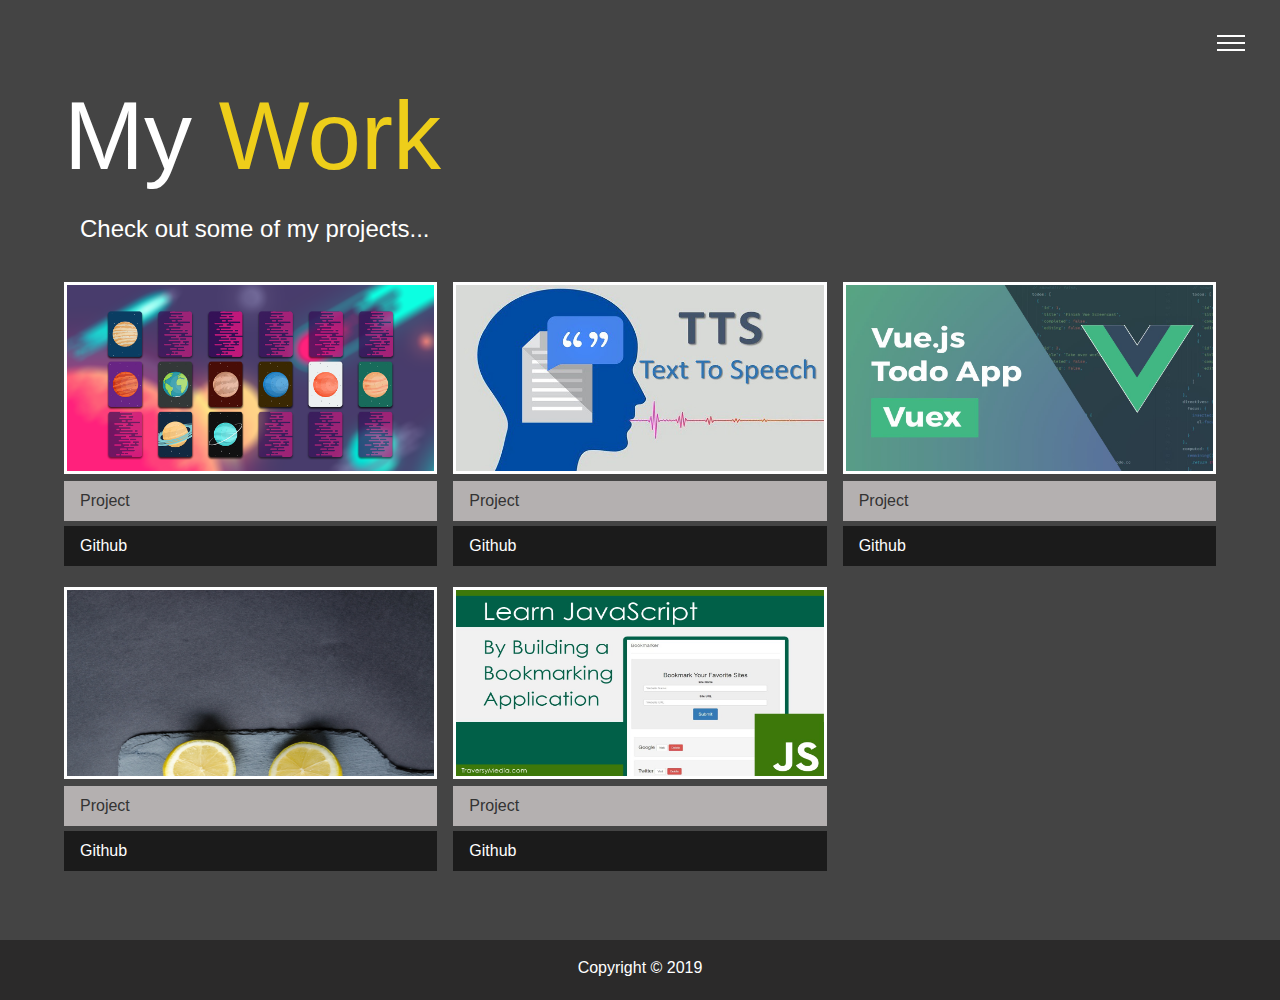
==== work.html @ c581ecdb "Initial commit" ====
<!DOCTYPE html>
<html lang="en">
  <head>
    <meta charset="UTF-8" />
    <meta name="viewport" content="width=device-width, initial-scale=1.0" />
    <meta http-equiv="X-UA-Compatible" content="ie=edge" />
    <link
      rel="stylesheet"
      href="https://use.fontawesome.com/releases/v5.2.0/css/all.css"
      integrity="sha384-hWVjflwFxL6sNzntih27bfxkr27PmbbK/iSvJ+a4+0owXq79v+lsFkW54bOGbiDQ"
      crossorigin="anonymous"
    />
    <link rel="stylesheet" href="style.css" />
    <link rel="stylesheet" href="menu.css" />
    <link rel="stylesheet" href="mobile.css" />

    <title>My Work</title>
  </head>

  <body>
    <header>
      <div class="menu-btn">
        <div class="btn-line"></div>
        <div class="btn-line"></div>
        <div class="btn-line"></div>
      </div>

      <nav class="menu">
        <div class="menu-branding">
          <div class="portrait">
            <h6 class="skills">
              <span class="skills-header">My Skills</span>
            </h6>
            <div class="html">
              <span>Html5</span>
            </div>
            <div class="css">
              <span>Css3</span>
            </div>
            <div class="javascript">
              <span>Javascript</span>
            </div>
            <div class="vueJs">
              <span>Vue.js</span>
            </div>
            <div class="nodeJs">
              <span>Node.js</span>
            </div>
            <div class="jQuery">
              <span>jQuery</span>
            </div>
            <div class="bootstrap">
              <span>Bootstrap</span>
            </div>
          </div>
        </div>
        <ul class="menu-nav">
          <li class="nav-item">
            <a href="index.html" class="nav-link">
              Home
            </a>
          </li>

          <li class="nav-item">
            <a href="about.html" class="nav-link">
              About Me
            </a>
          </li>

          <li class="nav-item current">
            <a href="work.html" class="nav-link">
              My Work
            </a>
          </li>

          <li class="nav-item">
            <a href="contact.html" class="nav-link">
              Contact me
            </a>
          </li>
        </ul>
      </nav>
    </header>

    <main id="work">
      <h1 class="lg-heading">My<span class="text-secondary"> Work</span></h1>
      <h2 class="sm-heading">
        Check out some of my projects...
      </h2>

      <div class="projects">
        <div class="item">
          <a href="#">
            <img src="images/project1.png" alt="FlipCard-Game" />
          </a>

          <a href="#" class="btn-light"> <i class="fas fa-eye"></i> Project </a>

          <a
            href="https://github.com/martinMilenov/cardGame"
            target="_blank"
            class="btn-dark"
          >
            <i class="fab fa-github"></i> Github
          </a>
        </div>

        <div class="item">
          <a href="https://martinmilenov.github.io/textToSpeak/">
            <img src="images/project2.jpeg" alt="Text-n-Speak" />
          </a>

          <a
            href="https://martinmilenov.github.io/textToSpeak/"
            class="btn-light"
          >
            <i class="fas fa-eye"></i> Project
          </a>

          <a
            href="https://github.com/martinMilenov/textToSpeak"
            target="_blank"
            class="btn-dark"
          >
            <i class="fab fa-github"></i> Github
          </a>
        </div>

        <div class="item">
          <a href="#">
            <img src="images/project3.jpg" alt="Vuex-TodoList" />
          </a>

          <a href="#" class="btn-light"> <i class="fas fa-eye"></i> Project </a>

          <a href="#" target="_blank" class="btn-dark">
            <i class="fab fa-github"></i> Github
          </a>
        </div>
        <div class="item">
          <a href="#!">
            <img src="images/project4.jpeg" alt="Responsive Website" />
          </a>

          <a href="#" class="btn-light"> <i class="fas fa-eye"></i> Project </a>

          <a
            href="https://github.com/martinMilenov/responsive-website"
            target="_blank"
            class="btn-dark"
          >
            <i class="fab fa-github"></i> Github
          </a>
        </div>
        <div class="item">
          <a href="#">
            <img src="images/project5.jpg" alt="Bookmark App" />
          </a>

          <a href="#" class="btn-light"> <i class="fas fa-eye"></i> Project </a>

          <a
            href="https://github.com/martinMilenov/bookmarApp"
            target="_blank"
            class="btn-dark"
          >
            <i class="fab fa-github"></i> Github
          </a>
        </div>
      </div>
    </main>

    <footer id="main-footer">
      Copyright &copy; 2019
    </footer>

    <script src="main.js"></script>
  </body>
</html>
---- style.css ----
* {
  box-sizing: border-box;
  margin: 0;
  padding: 0;
}

body {
  background-color: #444;
  color: #fff;
  height: 100%;
  font-family: Verdana, Geneva, Tahoma, sans-serif;
  line-height: 1.5;
}

#bg-img {
  background: url(images/background.jpg);
  background-attachment: fixed;
  background-size: cover;
  background-position: top;
}

#bg-img::after {
  content: '';
  position: absolute;
  top: 0;
  right: 0;
  width: 100%;
  height: 100%;
  background: rgba(68, 68, 68, 0.9);
  z-index: -1;
}

/* Headings */
h1,
h2,
h3 {
  font-weight: 400;
}

h1.lg-heading {
  font-size: 6rem;
}

h2.sm-heading {
  margin-bottom: 2rem;
  padding: 0.2rem 1rem;
  background: rgba(68, 68, 68, 0.5);
}

a {
  color: #fff;
  text-decoration: none;
}

header {
  position: fixed;
  z-index: 2;
  width: 100%;
}

.text-secondary {
  color: #eece1a;
}

main {
  padding: 4rem;
  /* height: 100%; */
  min-height: calc(100vh - 60px);
}

#home {
  overflow: hidden;
}

#home h1 {
  margin-top: 20vh;
}

.icons {
  margin-top: 1rem;
}

.icons a {
  padding: 0.4rem;
}

a:hover {
  color: #eece1a;
  transition: all 0.5s ease-out;
}

.about-info {
  display: grid;
  grid-gap: 30px;
  grid-template-areas:
    'bioimage bio bio'
    'job1 job2 job3';
  grid-template-columns: repeat(3, 1fr);
}

.bio-image {
  grid-area: bioimage;
  margin: auto;
  width: 250px;
  height: 250px;
  border-radius: 5%;
  border: solid 3px #eece1a;
}

.bio {
  grid-area: bio;
  font-size: 1.5rem;
}

.job-1 {
  grid-area: job1;
}

.job-2 {
  grid-area: job2;
}

.job-3 {
  grid-area: job3;
}

.job {
  background: rgb(78, 77, 77);
  padding: 0.5rem;
  border-bottom: solid 5px #eece1a;
}

/* Work - Projects */
.projects {
  display: grid;
  grid-gap: 1rem;
  grid-template-columns: repeat(3, 1fr);
}

.projects img {
  width: 100%;
  height: 12rem;
  border: 3px solid #fff;
}

.projects img:hover {
  opacity: 0.5;
  border-color: #eece1a;
  transition: all 0.5s ease-out;
}

/* Contact Page */
.boxes {
  display: flex;
  flex-wrap: wrap;
  justify-content: space-evenly;
  align-items: center;
  margin-top: 1rem;
}

.boxes div {
  font-size: 2rem;
  border: 3px solid #fff;
  padding: 1.5rem 2.5rem;
  margin-bottom: 3rem;
  transition: all 0.5s ease-out;
}

.boxes div:hover {
  padding: 0.8rem 1.3rem;
  background: #9c9988;
  color: #333;
}

/* Button Styles */
.btn-light,
.btn-dark {
  display: block;
  padding: 0.5rem 1rem;
  margin-bottom: 0.3rem;
}

.btn-dark {
  background: rgb(27, 27, 27);
  color: #fff;
}

.btn-light {
  background: rgb(180, 176, 176);
  color: #333;
}

.btn-light:hover,
.btn-dark:hover {
  background: #eece1a;
  color: #333;
}

#main-footer {
  text-align: center;
  padding: 1rem;
  background: rgb(43, 42, 42);
  color: #fff;
  height: 60px;
}
---- menu.css ----
/* Menu Button */
.menu-btn {
  position: absolute;
  z-index: 3;
  right: 35px;
  top: 35px;
  cursor: pointer;
  transition: all 0.5s ease-out;
}

/* Rotate Into X With Menu Lines */
.menu-btn.close {
  transform: rotate(180deg);
}

.btn-line {
  width: 28px;
  height: 2px;
  margin: 0 0 5px 0;
  background: #fff;
  transition: all 0.5s ease-out;
}

/* Line 1 - Rotate */
.menu-btn.close .btn-line:nth-child(1) {
  transform: rotate(45deg) translate(5px, 5px);
}

/* LIne 2 - Hide */
.menu-btn.close .btn-line:nth-child(2) {
  opacity: 0;
}

/* Line 3 - Rotate */
.menu-btn.close .btn-line:nth-child(3) {
  transform: rotate(135deg) translate(-5px, 5px);
}

/* Menu Overlay */
.menu {
  position: fixed;
  top: 0;
  width: 100%;
  opacity: 0.9;
  visibility: hidden;
}

.menu.show {
  visibility: visible;
}

.menu-branding,
.menu-nav {
  display: flex;
  flex-flow: column wrap;
  justify-content: center;
  align-items: center;
  float: left;
  width: 50%;
  height: 100vh;
  overflow: hidden;
}

/* Nav Side */

.menu-nav {
  background: rgba(49, 49, 49, 0.9);
  list-style: none;
  transform: translate3d(0, -100%, 0);
  transition: all 0.5s ease-out;
}

/* Slide in from top */

.menu-nav.show {
  transform: translate3d(0, 0, 0);
}

/* Branding Side */

.menu-branding {
  background: #444;
  transform: translate3d(0, 100%, 0);
  transition: all 0.5s ease-out;
}

/* Slide in from bottom */

.menu-branding.show {
  transform: translate3d(0, 0, 0);
}

/* Skills section */
.portrait {
  width: 100%;
  height: 100%;
  display: flex;
  justify-content: space-around;
  flex-direction: column;
  flex-wrap: wrap;
  position: relative;
  background: #222;
}

.portrait div {
  height: 20px;
  background: transparent;
  border: 1px solid #c5ae2b;
  color: #fff;
  border-radius: 5px;
  width: 80%;
  margin: auto;
  position: relative;
  text-transform: uppercase;
}

.portrait div::after {
  content: '';
  position: absolute;
  top: 0;
  left: 0;
  height: 20px;
  border-radius: 5px;
  background: #c5ae2b;
  transform: scalex(0);
  transform-origin: left;
  transition: all 1s ease-out;
}

.portrait div.active::after {
  transform: scalex(1);
}

.portrait span {
  position: relative;
  top: -25px;
}

.portrait .skills-header {
  position: relative;
  top: -15px;
}

.portrait .skills {
  background: transparent;
  color: #fff;
  margin: auto;
}

.skills span {
  font-size: 2rem;
  border-bottom: 3px solid #eece1a;
}

/* Individual skills transition width */
.portrait .html::after {
  width: 80%;
  transition-delay: 0.4s;
}

.portrait .css::after {
  width: 75%;
  transition-delay: 0.5s;
}

.portrait .javascript::after {
  width: 70%;
  transition-delay: 0.6s;
}

.portrait .vueJs::after {
  width: 60%;
  transition-delay: 0.7s;
}

.portrait .nodeJs::after {
  width: 50%;
  transition-delay: 0.8s;
}

.portrait .jQuery::after {
  width: 65%;
  transition-delay: 0.9s;
}

.portrait .bootstrap::after {
  width: 55%;
  transition-delay: 1s;
}

.nav-item {
  transform: translate3d(600px, 0, 0);
  transition: all 0.5s ease-out;
}

.nav-item.current > a {
  color: #eece1a;
}

/* Slide in from right */

.nav-item.show {
  transform: translate3d(0, 0, 0);
}

.nav-item.show:nth-child(1) {
  transition-delay: 0.1s;
}

.nav-item.show:nth-child(2) {
  transition-delay: 0.2s;
}

.nav-item.show:nth-child(3) {
  transition-delay: 0.3s;
}

.nav-item.show:nth-child(4) {
  transition-delay: 0.4s;
}

.nav-link {
  display: inline-block;
  position: relative;
  font-size: 2rem;
  text-transform: uppercase;
  padding: 1rem 0;
  font-weight: 300;
  color: #fff;
  text-decoration: none;
  transition: all 0.5s ease-out;
}
---- mobile.css ----
/* Media Querry */

/* Smartphones */
@media screen and (max-width: 500px) {
  main {
    padding: 2rem;
    align-items: center;
    text-align: center;
  }

  main #home h1 {
    margin-top: 15vh;
  }

  main .lg-heading {
    margin-top: 1rem;
    font-size: 5rem;
    line-height: 1;
    margin-bottom: 1rem;
  }

  .menu-nav,
  .menu-branding {
    float: none;
    width: 100%;
    min-height: 0;
  }

  .menu-nav.show,
  .menu-branding.show {
    transform: translate3d(0, 0, 0);
  }

  .menu-nav {
    height: 50vh;
    transform: translate3d(-100%, 0, 0);
  }

  .menu-branding {
    height: 50vh;
    transform: translate3d(100%, 0, 0);
  }

  .portrait {
    width: 100%;
    height: 100%;
  }

  .portrait span {
    font-size: 0.8rem;
    top: -21px;
  }

  .portrait .skills-header {
    top: -5px;
    font-size: 1rem;
  }

  .nav-link {
    font-size: 1rem;
  }

  .about-info {
    grid-template-areas:
      'bioimage'
      'bio'
      'job1'
      'job2'
      'job3';

    grid-template-columns: 1fr;
  }

  .projects {
    grid-template-columns: 1fr;
  }

  .boxes div {
    font-size: 1.5rem;
  }
}

/* Tablets & Small Laptops */
@media screen and (min-width: 500px) and (max-width: 768px) {
  main {
    align-items: center;
    text-align: center;
  }

  .lg-heading {
    line-height: 1;
    margin-bottom: 1rem;
  }

  .menu-nav,
  .menu-branding {
    float: none;
    width: 100%;
    min-height: 0;
  }

  .menu-nav.show,
  .menu-branding.show {
    transform: translate3d(0, 0, 0);
  }

  .menu-nav {
    height: 50vh;
    transform: translate3d(-100%, 0, 0);
  }

  .menu-branding {
    height: 50vh;
    transform: translate3d(100%, 0, 0);
  }

  .portrait {
    width: 100%;
    height: 100%;
  }

  .portrait span {
    font-size: 0.8rem;
    top: -21px;
  }

  .portrait .skills-header {
    top: -5px;
    font-size: 1rem;
  }

  .nav-link {
    font-size: 1rem;
  }

  .about-info {
    grid-template-areas:
      'bioimage'
      'bio'
      'job1'
      'job2'
      'job3';

    grid-template-columns: 1fr;
  }

  .projects {
    grid-template-columns: repeat(2, 1fr);
  }
}

/* Desktops & Laptops */
@media screen and (min-width: 769px) and (max-width: 1170px) {
  .projects {
    grid-template-columns: repeat(3, 1fr);
  }
}

/* Widescreen */
@media screen and (min-width: 769px) and (max-width: 1171px) {
  .projects {
    grid-template-columns: repeat(4, 1fr);
  }
}
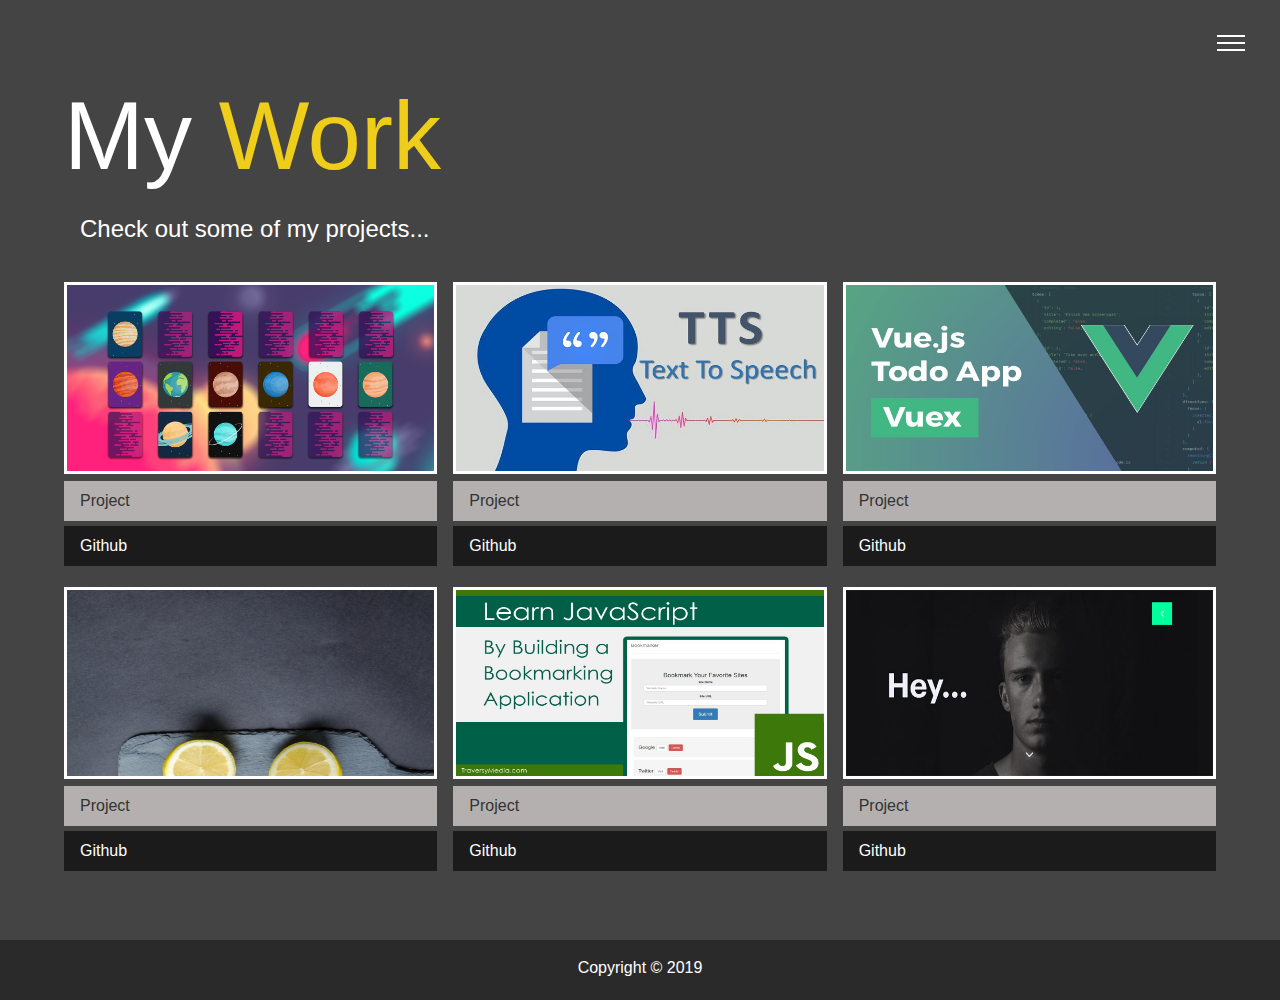
==== commit 723af104: "upload project" ====
--- a/work.html
+++ b/work.html
@@ -90,28 +90,41 @@
 
       <div class="projects">
         <div class="item">
-          <a href="#">
+          <a
+            href="https://martinmilenov.github.io/flip-cardGame/"
+            target="_blank"
+          >
             <img src="images/project1.png" alt="FlipCard-Game" />
           </a>
 
-          <a href="#" class="btn-light"> <i class="fas fa-eye"></i> Project </a>
-
-          <a
-            href="https://github.com/martinMilenov/cardGame"
-            target="_blank"
-            class="btn-dark"
-          >
-            <i class="fab fa-github"></i> Github
-          </a>
-        </div>
-
-        <div class="item">
-          <a href="https://martinmilenov.github.io/textToSpeak/">
+          <a
+            href="https://martinmilenov.github.io/flip-cardGame/"
+            target="_blank"
+            class="btn-light"
+          >
+            <i class="fas fa-eye"></i> Project
+          </a>
+
+          <a
+            href="https://github.com/martinMilenov/flip-cardGame"
+            target="_blank"
+            class="btn-dark"
+          >
+            <i class="fab fa-github"></i> Github
+          </a>
+        </div>
+
+        <div class="item">
+          <a
+            href="https://martinmilenov.github.io/textToSpeak/"
+            target="_blank"
+          >
             <img src="images/project2.jpeg" alt="Text-n-Speak" />
           </a>
 
           <a
             href="https://martinmilenov.github.io/textToSpeak/"
+            target="_blank"
             class="btn-light"
           >
             <i class="fas fa-eye"></i> Project
@@ -127,22 +140,41 @@
         </div>
 
         <div class="item">
-          <a href="#">
-            <img src="images/project3.jpg" alt="Vuex-TodoList" />
-          </a>
-
-          <a href="#" class="btn-light"> <i class="fas fa-eye"></i> Project </a>
-
-          <a href="#" target="_blank" class="btn-dark">
-            <i class="fab fa-github"></i> Github
-          </a>
-        </div>
-        <div class="item">
-          <a href="#!">
+          <a href="https://martinmilenov.github.io/" target="_blank">
+            <img src="images/project3.jpg" alt="Vuex-Todo-Manager" />
+          </a>
+
+          <a
+            href="https://martinmilenov.github.io/"
+            target="_blank"
+            class="btn-light"
+          >
+            <i class="fas fa-eye"></i> Project
+          </a>
+
+          <a
+            href="https://github.com/martinMilenov/martinMilenov.github.io"
+            target="_blank"
+            class="btn-dark"
+          >
+            <i class="fab fa-github"></i> Github
+          </a>
+        </div>
+        <div class="item">
+          <a
+            href="https://martinmilenov.github.io/responsive-website/"
+            target="_blank"
+          >
             <img src="images/project4.jpeg" alt="Responsive Website" />
           </a>
 
-          <a href="#" class="btn-light"> <i class="fas fa-eye"></i> Project </a>
+          <a
+            href="https://martinmilenov.github.io/responsive-website/"
+            target="_blank"
+            class="btn-light"
+          >
+            <i class="fas fa-eye"></i> Project
+          </a>
 
           <a
             href="https://github.com/martinMilenov/responsive-website"
@@ -153,14 +185,44 @@
           </a>
         </div>
         <div class="item">
-          <a href="#">
+          <a href="https://martinmilenov.github.io/bookmarApp/" target="_blank">
             <img src="images/project5.jpg" alt="Bookmark App" />
           </a>
 
-          <a href="#" class="btn-light"> <i class="fas fa-eye"></i> Project </a>
+          <a
+            href="https://martinmilenov.github.io/bookmarApp/"
+            target="_blank"
+            class="btn-light"
+          >
+            <i class="fas fa-eye"></i> Project
+          </a>
 
           <a
             href="https://github.com/martinMilenov/bookmarApp"
+            target="_blank"
+            class="btn-dark"
+          >
+            <i class="fab fa-github"></i> Github
+          </a>
+        </div>
+        <div class="item">
+          <a
+            href="https://martinmilenov.github.io/portfolio_examples-website/"
+            target="_blank"
+          >
+            <img src="images/project6.jpg" alt="Bookmark App" />
+          </a>
+
+          <a
+            href="https://martinmilenov.github.io/portfolio_examples-website/"
+            target="_blank"
+            class="btn-light"
+          >
+            <i class="fas fa-eye"></i> Project
+          </a>
+
+          <a
+            href="https://github.com/martinMilenov/portfolio_examples-website"
             target="_blank"
             class="btn-dark"
           >
--- a/mobile.css
+++ b/mobile.css
@@ -39,6 +39,10 @@
   .menu-branding {
     height: 50vh;
     transform: translate3d(100%, 0, 0);
+  }
+
+  .menu-btn {
+    top: 20px;
   }
 
   .portrait {
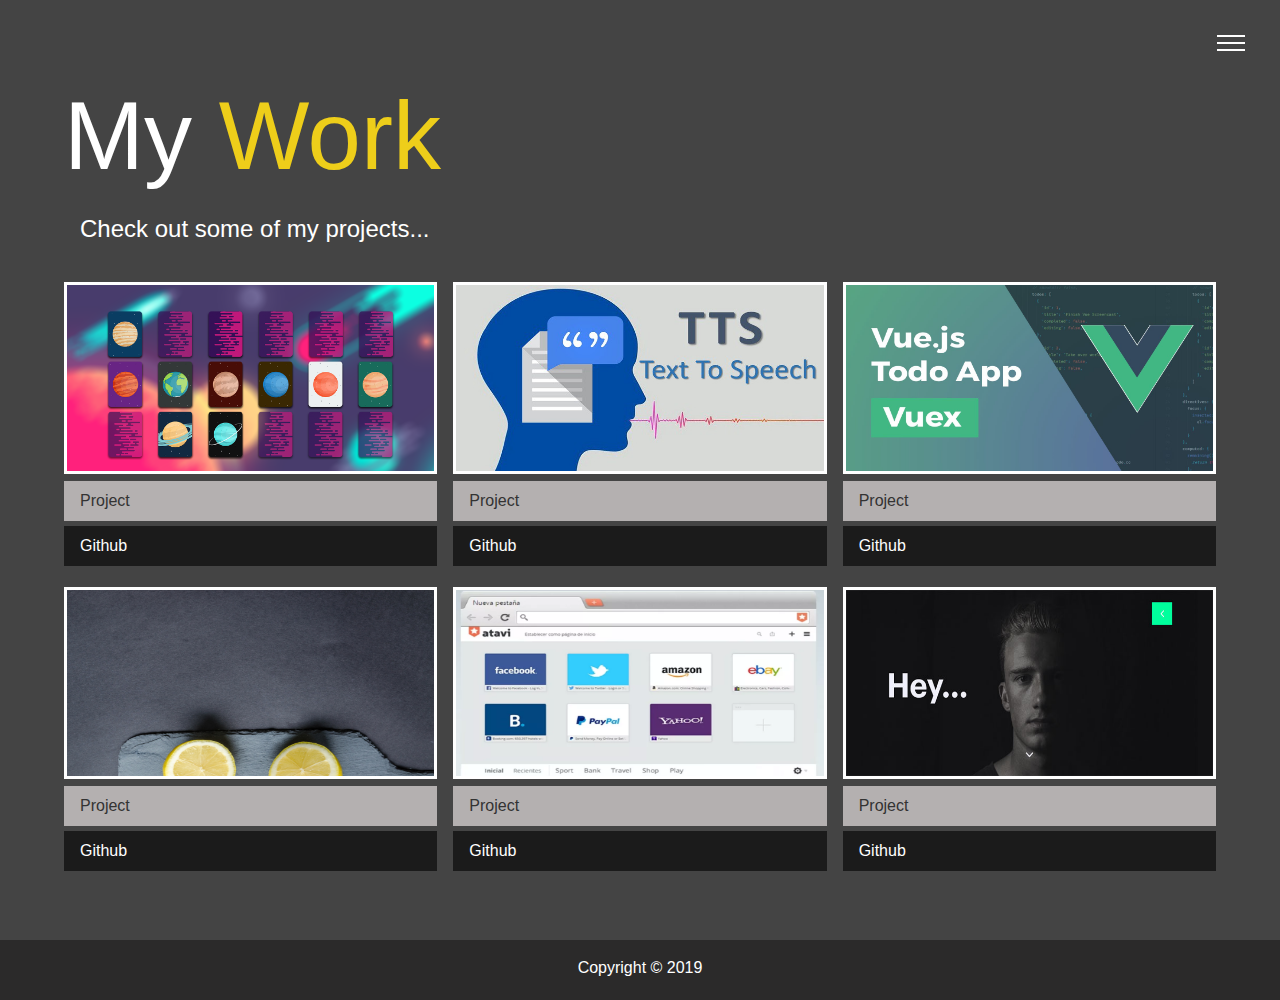
==== commit bddcd0db: "upload a project picture" ====
--- a/work.html
+++ b/work.html
@@ -186,7 +186,7 @@
         </div>
         <div class="item">
           <a href="https://martinmilenov.github.io/bookmarApp/" target="_blank">
-            <img src="images/project5.jpg" alt="Bookmark App" />
+            <img src="images/project5.webp" alt="Bookmark App" />
           </a>
 
           <a
@@ -210,7 +210,7 @@
             href="https://martinmilenov.github.io/portfolio_examples-website/"
             target="_blank"
           >
-            <img src="images/project6.jpg" alt="Bookmark App" />
+            <img src="images/project6.jpg" alt="Portfolio-Examples_Website" />
           </a>
 
           <a
